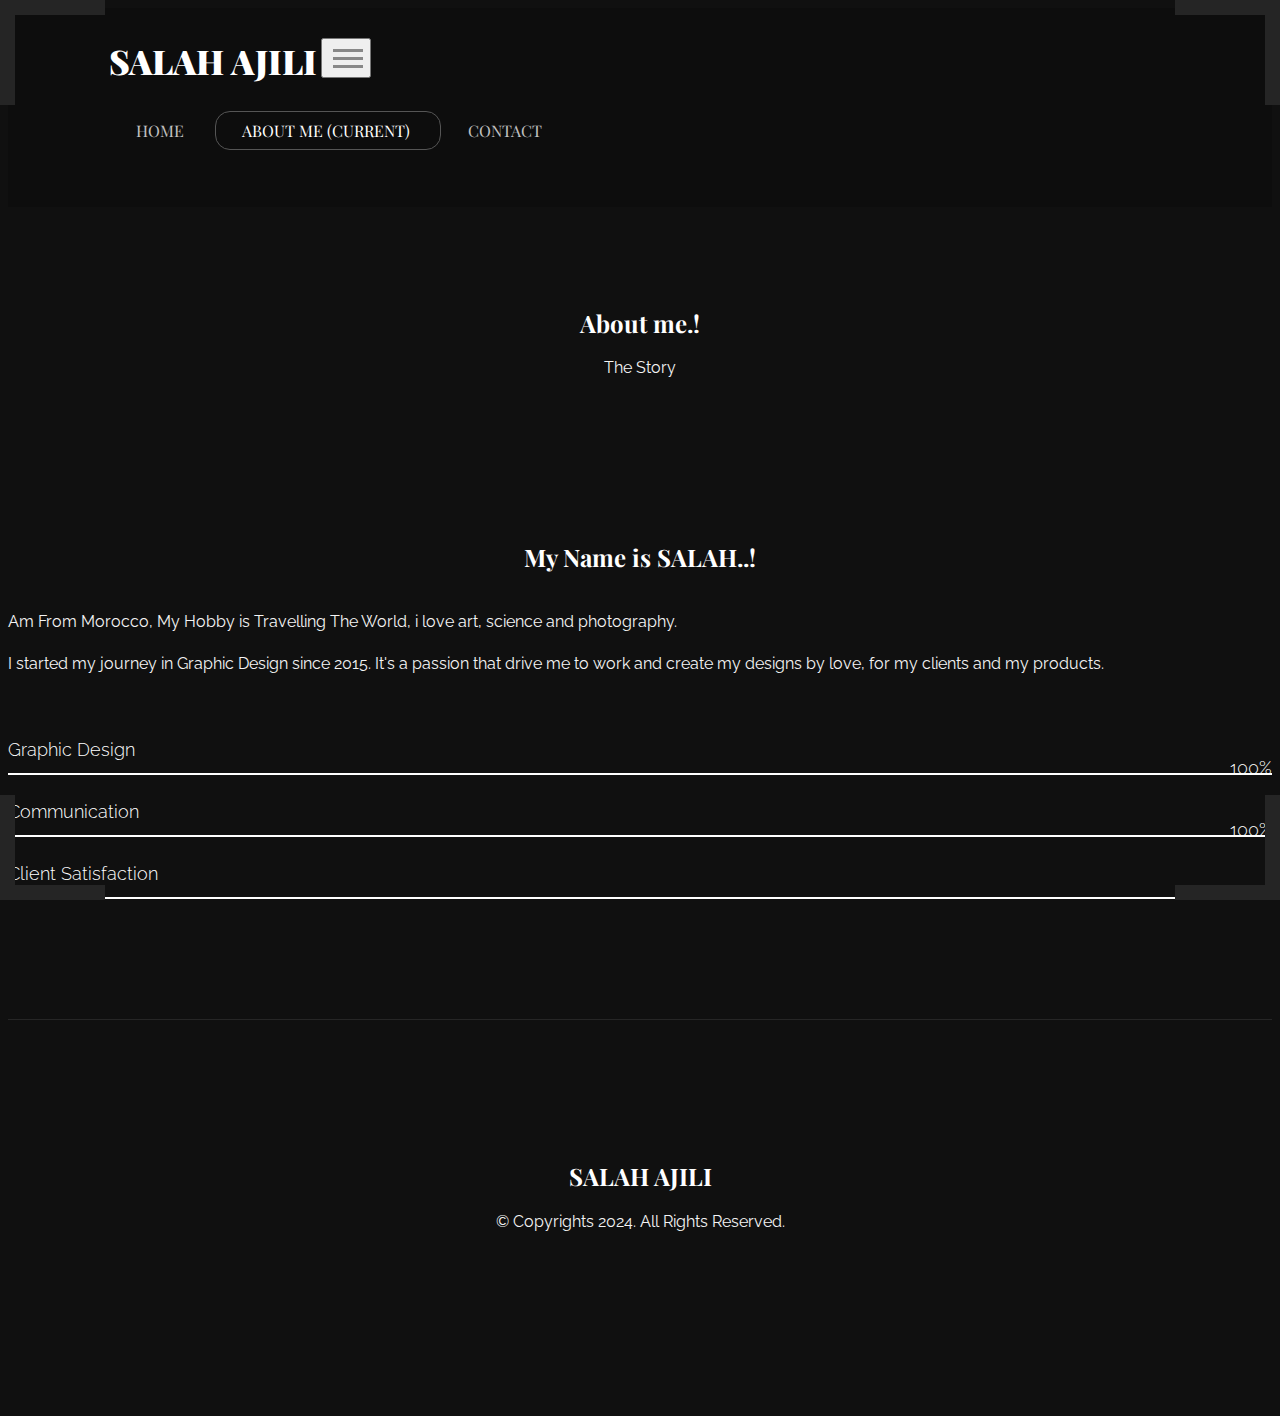
==== about-me.html @ 79df22bc "my project" ====
<!DOCTYPE html>
<html lang="en">
  <head>
    <meta charset="utf-8">
    <meta http-equiv="X-UA-Compatible" content="IE=edge">
    <meta name="viewport" content="width=device-width, initial-scale=1, shrink-to-fit=no">
    <!-- The above 3 meta tags *must* come first in the head; any other head content must come *after* these tags -->
    <title>Salah Ajili</title>
    <meta name="description" content="JPhotography Minimal Photographey/Photographer Portolio">
    
    <!-- Playfair Display - Raleway Fonts -->
    <link href="https://fonts.googleapis.com/css?family=Playfair+Display:700,900|Raleway:100,300,400,600,700" rel="stylesheet">

    <!-- Bootstrap -->
    <link rel="stylesheet" href="https://stackpath.bootstrapcdn.com/bootstrap/4.1.0/css/bootstrap.min.css" integrity="sha384-9gVQ4dYFwwWSjIDZnLEWnxCjeSWFphJiwGPXr1jddIhOegiu1FwO5qRGvFXOdJZ4" crossorigin="anonymous">

    <!-- Font Awesome Icons -->
    <link rel="stylesheet" href="https://use.fontawesome.com/releases/v5.0.10/css/all.css" integrity="sha384-+d0P83n9kaQMCwj8F4RJB66tzIwOKmrdb46+porD/OvrJ+37WqIM7UoBtwHO6Nlg" crossorigin="anonymous">
    <!-- Custom Styles -->
    <link rel="stylesheet" href="css/style.css">
    <link rel="stylesheet" type="text/css" href="css/dark-theme.css">

    <!-- HTML5 shim and Respond.js for IE8 support of HTML5 elements and media queries -->
    <!-- WARNING: Respond.js doesn't work if you view the page via file:// -->
    <!--[if lt IE 9]>
      <script src="https://oss.maxcdn.com/html5shiv/3.7.3/html5shiv.min.js"></script>
      <script src="https://oss.maxcdn.com/respond/1.4.2/respond.min.js"></script>
    <![endif]-->
  </head>
  <body>
    <header class="container-fluid">
      <nav class="navbar navbar-expand-lg navbar-light bg-light">
        <a class="navbar-brand" href="index.html">SALAH AJILI</a>
        <button class="navbar-toggler" type="button" data-toggle="collapse" data-target="#navbarDefault" aria-controls="navbarDefault" aria-expanded="false" aria-label="Toggle navigation">
          <span class="icon-bar i1"></span>
          <span class="icon-bar i2"></span>
          <span class="icon-bar i3"></span>
        </button>

        <div class="collapse navbar-collapse" id="navbarDefault">
          <ul class="navbar-nav ml-auto">
            <li class="nav-item">
              <a class="nav-link" href="index.html">HOME </a>
            </li>
            <li class="nav-item active">
              <a class="nav-link" href="about-me.html">ABOUT ME <span class="sr-only">(current)</span></a>
            </li>
            <li class="nav-item">
              <a class="nav-link" href="contact.html">CONTACT</a>
            </li>
          </ul>
          
        </div>
      </nav>
    </header>

    <!-- Corner Borders -->
    <section class="borders">
      <div class="brTR">
      </div>
      <div class="brTL">
      </div>
      <div class="brBL">
      </div>
      <div class="brBR">
      </div>
    </section>

    <section class="about-me">
      <div class="container">
        <div class="section-title">
          <h2>About me.!</h2>
          <p>The Story</p>
        </div>
        <div class="row">
          <div class="col-md-12 my-name">
            <h2>My Name is SALAH..!</h2>
          </div>
          <div class="col-md-4 offset-md-2">
            <p class="text-justify"> Am From Morocco, My Hobby is Travelling The World, i love art, science and photography.</p>
          </div>
          <div class="col-md-4">
            <p class="text-justify"> I started my journey in Graphic Design since 2015. It's a passion that drive me to work and create my designs by love, for my clients and my products. </p>
          </div>

          <div class="col-md-8 offset-md-2">
            <div class="progress-bars">
              <div class="p-bar" style="width:100%">
                <p>Graphic Design</p>
                  <p class="text-right">100%</p>
              </div>
              <div class="p-bar" style="width:100%">
                <p>Communication</p>
                  <p class="text-right">100%</p>
              </div>
              <div class="p-bar" style="width:100%">
                <p>Client Satisfaction</p>
                  <p class="text-right">100%</p>
              </div>
            </div>
            
          </div>
        </div>

      </div>
    </section>

    <footer>
      <div class="container-fluid">
            <div class="footer-info">
              <div class="footer-title">
                <h2>SALAH AJILI</h2>
                <p>&copy; Copyrights 2024. All Rights Reserved.</p>
              </div>
              <div class="footer-social">
                <a href=""><i class="fab fa-dribbble"></i></a>
                <a href=""><i class="fab fa-behance"></i></a>
                <a href=""><i class="fab fa-instagram"></i></a>
                <a href=""><i class="fab fa-500px"></i></a>
                <a href=""><i class="fab fa-flickr"></i></a>
                <a href=""><i class="fab fa-facebook"></i></a>
                <a href=""><i class="fab fa-twitter"></i></a>
              </div>
            </div>
      </div>
    </footer>

    <!-- jQuery first, then Popper.js, then Bootstrap JS -->
    <script src="https://code.jquery.com/jquery-3.3.1.slim.min.js" integrity="sha384-q8i/X+965DzO0rT7abK41JStQIAqVgRVzpbzo5smXKp4YfRvH+8abtTE1Pi6jizo" crossorigin="anonymous"></script>
    <script src="https://cdnjs.cloudflare.com/ajax/libs/popper.js/1.14.0/umd/popper.min.js" integrity="sha384-cs/chFZiN24E4KMATLdqdvsezGxaGsi4hLGOzlXwp5UZB1LY//20VyM2taTB4QvJ" crossorigin="anonymous"></script>
    <script src="https://stackpath.bootstrapcdn.com/bootstrap/4.1.0/js/bootstrap.min.js" integrity="sha384-uefMccjFJAIv6A+rW+L4AHf99KvxDjWSu1z9VI8SKNVmz4sk7buKt/6v9KI65qnm" crossorigin="anonymous"></script>
    <script src="js/custom.js"></script>
  </body>
</html>
---- css/style.css ----
/*
==============
Template Name : JPhotography Minimal Photographey Portfolio HTML5 Template
Author Name : Muse-Master (Dasagani Ramesh Goud)
Version : 1.0
==============
CSS Styles Content Table
1. Global Styles
2. Nav Bar Styles
3. Home Page Gallery
4. About Me Page
5. Contact Page
6. Project Single
7. Footer Global Styles
*/

/*===========
Global Styles
=============*/
body {
    font-family: 'Playfair Display', serif;
}

h1, h2, h3, a, .btn{
    font-family: 'Playfair Display', serif;
    color: #252525;
}

h2 {
    margin-bottom: 0;
}

h4, h5, h6, p {
    font-family: 'Raleway', sans-serif;
    color: #696969;
}

p {
    line-height: 1.7;
}


h1 {
    font-size: 36px;
    font-weight: 900;
}

.h3, h3 {
    font-size: 24px;
}

h5 {
    font-size: 16px;
}


.img-center {
    display: block;
    margin: 0 auto;
}

.text-justify {
    text-align: justify;
}

.btn-lg {
    padding: 12px 68px;
}
.btn {
    padding: 10px 40px;
}

.btn {
    background-color: #252525;
    border: 1px solid #252525;
    color: #fff;
}

.btn:hover {
    background-color: #fff;
    border-color: #252525;
    color: #252525;
}

.btn.btn-invert {
    background-color: #fff;
    border: 1px solid #252525;
    color: #252525;
    border-radius: 2px;

}
.btn.btn-invert:hover {
    background-color: #252525;
    border: 1px solid #252525;
    color: #fff;
}

.mgR-20px {
    margin-right: 20px;
}


/*=============================
CSS Smooth Aiimation Transition
=============================*/
.item-inner,
.controls button,
.item-hover .hover-text,
.item-hover, 
.home-gallery .thumb-a,
.hover-text h3,
.swiper-button-prev, 
.swiper-button-next,
footer a{
    -webkit-transition: all 0.25s ease-in-out;
    -moz-transition: all 0.25s ease-in-out;
    -ms-transition: all 0.25s ease-in-out;
    -o-transition: all 0.25s ease-in-out;
    transition: all 0.25s ease-in-out;
}


/*============
Nav Bar Styles
==============*/

.container-fluid .navbar {
    padding: 30px 8%;
}

.navbar-brand {
    font-size: 34px;
    font-weight: 900;
}

.navbar-default .navbar-brand, 
.navbar-default .navbar-brand:focus, 
.navbar-default .navbar-brand:hover {
    color: #252525;
}

.dropdown-menu > li > a {
    padding: 10px 20px;
    font-size: 16px;
    color: #555;
}

.navbar-light .navbar-nav .nav-link {
    padding-right: 16px;
    padding-left: 16px;
}

.navbar-light .navbar-nav .nav-link:hover {
    color: #252525;
}


.navbar-light .navbar-nav > .active > a,
.navbar-light .navbar-nav > .active > a:focus, 
.navbar-light .navbar-nav > .active > a:hover {
    color: #252525;
    background-color: transparent;
}

.navbar-toggler > .i1{
    top:9px;
}

.navbar-toggler > .i2{
    top:17px;
}

.navbar-toggler > .i3{
    top:25px;
}

.navbar-toggler.active > .i2{
    opacity:0;
}
.navbar-toggler.active > .i1,
.navbar-toggler.active > .i3{
    top:17px;
}

.navbar-toggler.active > .i1{
    -webkit-transform:rotate(45deg);
    -moz-transform:rotate(45deg);
    -ms-transform:rotate(45deg);
    -o-transform:rotate(45deg);
    transform:rotate(45deg);
}
.navbar-toggler.active > .i3{
    -webkit-transform:rotate(-45deg);
    -moz-transform:rotate(-45deg);
    -ms-transform:rotate(-45deg);
    -o-transform:rotate(-45deg);
    transform:rotate(-45deg);
}

.navbar-toggler {
    position: relative;
    width: 50px;
    height: 40px;
}
.navbar-toggler > .icon-bar {
    position: absolute;
    width: 30px;
    left: 10px;
    margin: 0 !important;
    -webkit-transition: all .3s ease;
    -moz-transition: all .3s ease;
    transition: all .3s ease;
    background-color: #888;
    height: 3px;
}


/*Borders*/

.borders div {
    z-index: 9999;
    pointer-events: none;
    background-color: transparent;
    border-color: #252525;
    border-style: solid;
    height: 90px;
    position: fixed;
    width: 90px;
}

.brTR {
    border-width: 15px 15px 0 0;
    right: 0;
    top: 0;
}

.brTL {
    border-width: 15px 0 0 15px;
    top: 0;
    left: 0;
}

.brBL {
    border-width: 0 0 15px 15px;
    bottom: 0;
    left: 0;
}

.brBR {
    border-width: 0 15px 15px 0;
    bottom: 0;
    right: 0;
}


/*=========
Header Text
===========*/

#hero-text {
    padding-top: 110px;
    padding-bottom: 110px;
    text-align: center;
    margin-bottom: 0;
}

#hero-text h2 {
    font-size: 32px;
    padding-bottom: 10px;
    font-weight: 900;
}

#hero-text h5 {
    margin-top: 0;
    letter-spacing: 6px;
    color: #696969;
}

/*==========
Home Gallery
==========*/


h4 {
    color: grey;
    font-size: 24px;
    font-weight: 400;
}

#portfolio p {
    color: grey;
    font-size: 12px;
    font-weight: 200;
}

a {
    color: #cd6839;
}

.content {
    width: 100%;
    margin: 0 auto;
    padding: 0px;
    text-align: center;
}

.single-content img {
    width: 290px;
    height: 100%;
    margin: 10px;
}

.filters {
    width: 100%;
    text-align: center;
}

ul {
    list-style: none;
    padding: 20px 0;
}

nav li {
    display: inline;
    padding: 8px 18px;
    font-size: 16px;
    color: #636363;
    font-weight: 400;
    cursor: pointer;
    text-transform: uppercase;
    border: 1px solid transparent;
    text-align: center;
}

nav li:hover {
    color: #a6a6a6;
}

nav li.active {
    color: #ccc;
    border: 1px solid #ccc;
    border-radius: 15px;
}



.item-inner {
    background: #fff;
    -webkit-box-shadow: 0px 3px 7px rgba(0, 0, 0, 0.1);
    -moz-box-shadow: 0px 3px 7px rgba(0, 0, 0, 0.1);
    box-shadow: 0px 3px 7px rgba(0, 0, 0, 0.1);
}

.item-hover {
    position: absolute;
    bottom: 15px;
    left: 15px;
    width: auto;
    background-color: rgba(0, 0, 0, 0.9);
    z-index: 7;
    opacity: 0;
    visibility: hidden;
    right: 15px;
    text-align: center;
    margin: 0 auto;
}

.item-a.hovered .item-img {
    bottom: 0px;
}


.hover-text h3{
    margin: 0;
    color: #fff;
}

.item-hover .hover-text {
    padding: 14px 0 18px;
    bottom: -16px;
    position: relative;
    left: 0;
    text-align: center;
    right: 0;
}

a {
    text-decoration: none;
}
a:hover {
    text-decoration: none;
}


.item-inner:hover {
    border-radius: 6px;
}

.thumb-a:hover .item-hover{
    opacity: 1;
    visibility: visible;
    border-radius: 4px;
}
.thumb-a:hover .item-hover .hover-text{
    bottom: 0;

}


/*===========
Home Page Gallery
============*/

/*Mix Controls*/
.controls button {
    background-color: transparent;
    border-radius: 25px;
    padding: 10px 25px;
    color: #7C7C7C;
    cursor: pointer;
    border: 1px solid transparent;
}

.controls button:hover, .controls button.mixitup-control-active {
    border: 1px solid #656565;
    border-radius: 25px;
    color: #656565;
}

.controls {
    text-align: center;
    margin: 0 auto;
    padding-bottom: 10px;
}

.controls button:focus {
    outline: none;
}
/*Mix Controls End*/

.mix-container {
    overflow: hidden;
    margin: 0 auto;
}

.home-gallery {
    width: 100%;
    max-width: 2000px;
    display: inline-block;
    padding: 0 7.5px;
}

.home-gallery .mix {
    display: block;
    padding: 7.5px;
    width: 25%;
    float: left;
}

.home-gallery .mix a:before {
    bottom: 0px;
pointer-events: none;
right: 0px;
box-shadow: inset 0px 0px 60px rgba(0,0,0,0.2), inset 0px 0px 60px rgba(0,0,0,0.2);
position: absolute;
transition: box-shadow 0.2s ease-in-out 0s;
left: 0px;
top: 0px;
content: "";
-webkit-transition: box-shadow 0.2s ease-in-out 0s;
}

.home-gallery .mix:hover a:before {
box-shadow: inset 0px 0px 20px rgba(0,0,0,0.1), inset 0px 0px 20px rgba(0,0,0,0.1);
}

.home-gallery .thumb-a {
    display: flex;
    position: relative;
    overflow: hidden;
    max-height: 340px;
}

.home-gallery .item-img {
    display: inline-block;
    margin: 0 auto;
}

.home-gallery .item-img img {
    max-width: 100%;
}


.section-title {
    text-align: center;
    padding-top: 80px;
    padding-bottom: 80px;
}

.section-title p {
    margin-bottom: 0;
}

/*============
About Me Page
=============*/
.my-name {
    text-align: center;
    padding-top: 60px;
    padding-bottom: 20px;
}

.about-me p {
    line-height: 26px;
}

.progress-bars {
    padding-top: 20px;
}

.p-bar {
    border-bottom: 2px solid #252525;
    padding-bottom: 10px;
    padding-top: 24px;
}

.p-bar p {
    display: inline;
    font-size: 18px;
    font-weight: 300;
    color: #252525;

}

.p-bar .text-right {
    float: right;
}

/*=============
Contact Page
=============*/
.contact a, .form-control {
    color: #696969;
    font-weight: 300;
    font-family: 'Raleway', sans-serif;
}

.contact .form-control {
    padding: 12px 18px;
}

.contact form .btn-lg {
    float: right;
}

.contact-info {
    margin-top: 100px;
}
.contact-info .card {
    background-color: #F4F4F4;
    border:none;
    padding: 50px 10px;
    text-align: center;
}
#map {
    display: block;
    width: 100%;
    height: 384px;
}

.contact-info .card p {
    margin-bottom: 0;
}
.contact-info .card .fas {
    display: block;
    font-size: 34px;
    color: #252525;
    padding-bottom: 16px;
}

.contact-info .card a, .contact-info .card p {
    font-size: 14px;
    line-height: 26px;
}


.contact-info .card a:hover {
    text-decoration: underline;
}

/*===============
Project Single
===============*/
.project-holder {
    max-height: 740px;
    overflow: hidden;
}

.project-details {
    padding-top: 30px;
}
.project-details h2 {
    margin-bottom: 16px;
}

.project-details p {
    font-weight: 300;
    text-align: justify;
}
.project-details .details-right {
    padding-top: 36px;
}

.project-details ul {
    padding: 10px 0;
    margin: 0;
}

.project-details ul li {
    display: inline-block;
    font-size: 16px;
}

.project-details ul > li:first-child {
    width: 80px;
}

.project-details .devider {
    padding-right: 12px;
}

.project-btns {
    padding-top: 26px;
}

.project-btns .btn {
    width: 160px;
}

.swiper-button-prev, .swiper-button-next {
    background-image: none;
    width: auto;
    height: auto;
    background-color: #252525;
    color: #fff;
    padding: 10px 14px;
    border-radius: 2px;
}

.project-holder .project-video {
    width: 100%;
    height: 624px;
}

/*===================
Footer Global Styles
=====================*/
.footer-info {
    padding: 120px 0;
    text-align: center;
    border-top: 1px solid #E3E3E3;
    margin-top: 120px;
}

footer a {
    font-size: 28px;
    padding: 0 16px;
}

footer a, footer a:link {
    text-decoration: none;
    color: #777;
}

footer a:hover {
    color: #202020;
}



/*========================================
========================================
======= Responsive Media Queries =======
========================================
========================================*/
@media only screen and (max-width: 1500px) {
    nav li {
        padding: 8px 10px; 
    }
    .home-gallery .mix {
        width: 33.333%;
    }
}

@media only screen and (max-width: 1199px) {
    nav li {
        padding: 6px 8px; 
    }
    .navbar-light .navbar-nav .nav-link {
        padding-right: 10px;
        padding-left: 10px;
    }
    h1 {
        font-size: 34px;
    }
    #hero-text h2 {
        font-size: 28px;
    }
    #hero-text h5 {
        letter-spacing: 3px;
    }
    .h3, h3 {
        font-size: 18px;
    }
    .project-holder .project-video {
        height: 523px;
    }
}

@media only screen and (max-width: 991px) {
    #hero-text h2 {
        font-size: 20px;
    }
    h1 {
        font-size: 32px;
    }
    #hero-text h2 {
        font-size: 20px;
        padding-top: 2px;
        padding-bottom: 6px;
    }
    .project-holder .project-video {
        height: 388px;
    }
}

@media only screen and (max-width: 960px) {
    .home-gallery .mix {
        width: 50%;
    }
}

@media only screen and (max-width: 767px) {
    .borders div {
        display: none;
    }
    #hero-text {
        padding-bottom: 80px;
    }
    .navbar-brand {
        font-size: 28px;
    }
    .home-gallery .mix {
        padding: 10px;
    }
    .item-hover .hover-text {
        padding: 8px 0 12px;
    }
    #map {
        margin-top: 40px;
    }
    .contact-info .card {
        padding: 30px 10px;
        margin-top: 2px;
        margin-bottom: 2px;
    }
    .project-holder .project-video {
        height: 287px;
    }
    .footer-info {
        padding: 80px 0;
        margin-top: 80px;
    }
}

@media only screen and (max-width: 580px) {
    .navbar-brand {
        font-size: 22px;
    }
    .home-gallery .mix {
        width: 100%;
    }
    .home-gallery .thumb-a {
        max-height: 240px;
    }
    .controls button {
        padding: 4px 12px;
    }
    .container-fluid {
        padding-right: 15px;
        padding-left: 15px;
    }
    .borders div {
        height: 80px;
        width: 80px;
    }
    .brTR {
        border-width: 15px 15px 0 0;
        right: 0;
        top: 0;
    }
    .brTL {
        border-width: 15px 0 0 15px;
        top: 0;
        left: 0;
    }

    .brBL {
        border-width: 0 0 15px 15px;
        bottom: 0;
        left: 0;
    }

    .brBR {
        border-width: 0 15px 15px 0;
        bottom: 0;
        right: 0;
    }
    footer a {
        font-size: 24px;
        padding: 0 6px;
    }
}

@media only screen and (max-width: 480px) {
    h1 {
        font-size: 26px;
    }
    #hero-text h5 {
        letter-spacing: 0;
    }
    #hero-text {
        padding-bottom: 60px;
        padding-top: 80px;
    }
    .h2, h2 {
        font-size: 22px;
    }
}
---- css/dark-theme.css ----
/*===============
Dark Theme Styles.
=================*/
body {
    background-color: #101010;
    color: #fff;
}

.container-fluid .navbar {
    background-color: #0D0D0D !important;
}

h4, h5, h6, p, #hero-text h5 {
    color: #f4f4f4;
}

.navbar .navbar-brand, 
.navbar .navbar-brand:focus, 
.navbar .navbar-brand:hover,
h1, h2, h3, a, .btn, 
.p-bar p,
.dropdown-menu > li > a,
.navbar-light .navbar-nav .nav-link, 
.navbar-light .navbar-nav .nav-link:hover,
.navbar-light .navbar-nav > .active > a,
.navbar-light .navbar-nav > .active > a:focus, 
.navbar-light .navbar-nav > .active > a:hover,
.contact-info .card .fas {
    color: #fff;
}

.navbar-light .navbar-nav .nav-link {
    opacity: 0.75;
}

.navbar-light .navbar-nav .nav-link:hover, .navbar-light .navbar-nav .nav-link.active {
    opacity: 1;
}

.navbar-light .navbar-nav .active > .nav-link, 
.navbar-light .navbar-nav .nav-link.active, 
.navbar-light .navbar-nav .nav-link.show, 
.navbar-light .navbar-nav .show > .nav-link {
    color: #fff;
    opacity: 1;
}

nav li.active {
    border: 1px solid #555555;
}

.controls button {
    color: #C0C0C0;
}

.footer-info {
    border-top: 1px solid #262626;
}

footer a:hover {
    color: #dddddd;
}

.p-bar {
    border-bottom: 2px solid #fff;
}

.form-control {
    color: #fff;
    background-color: #252525;
    border: 1px solid #252525;
}

.form-control:focus, .form-control:hover, .form-control:active {
    color: #fff;
    background-color: #212121;
    border-color: #80bdff;
}

.contact-info .card {
    background-color: #212121;
}

.contact a, .form-control {
    color: #f4f4f4;
}

.controls button:hover, .controls button.mixitup-control-active {
    border: 1px solid #fff;
    color: #fff;
}
.contact a, .form-control {
    font-weight: 400;
}

.form-control::placeholder {
    color: #c9c9c9;
}
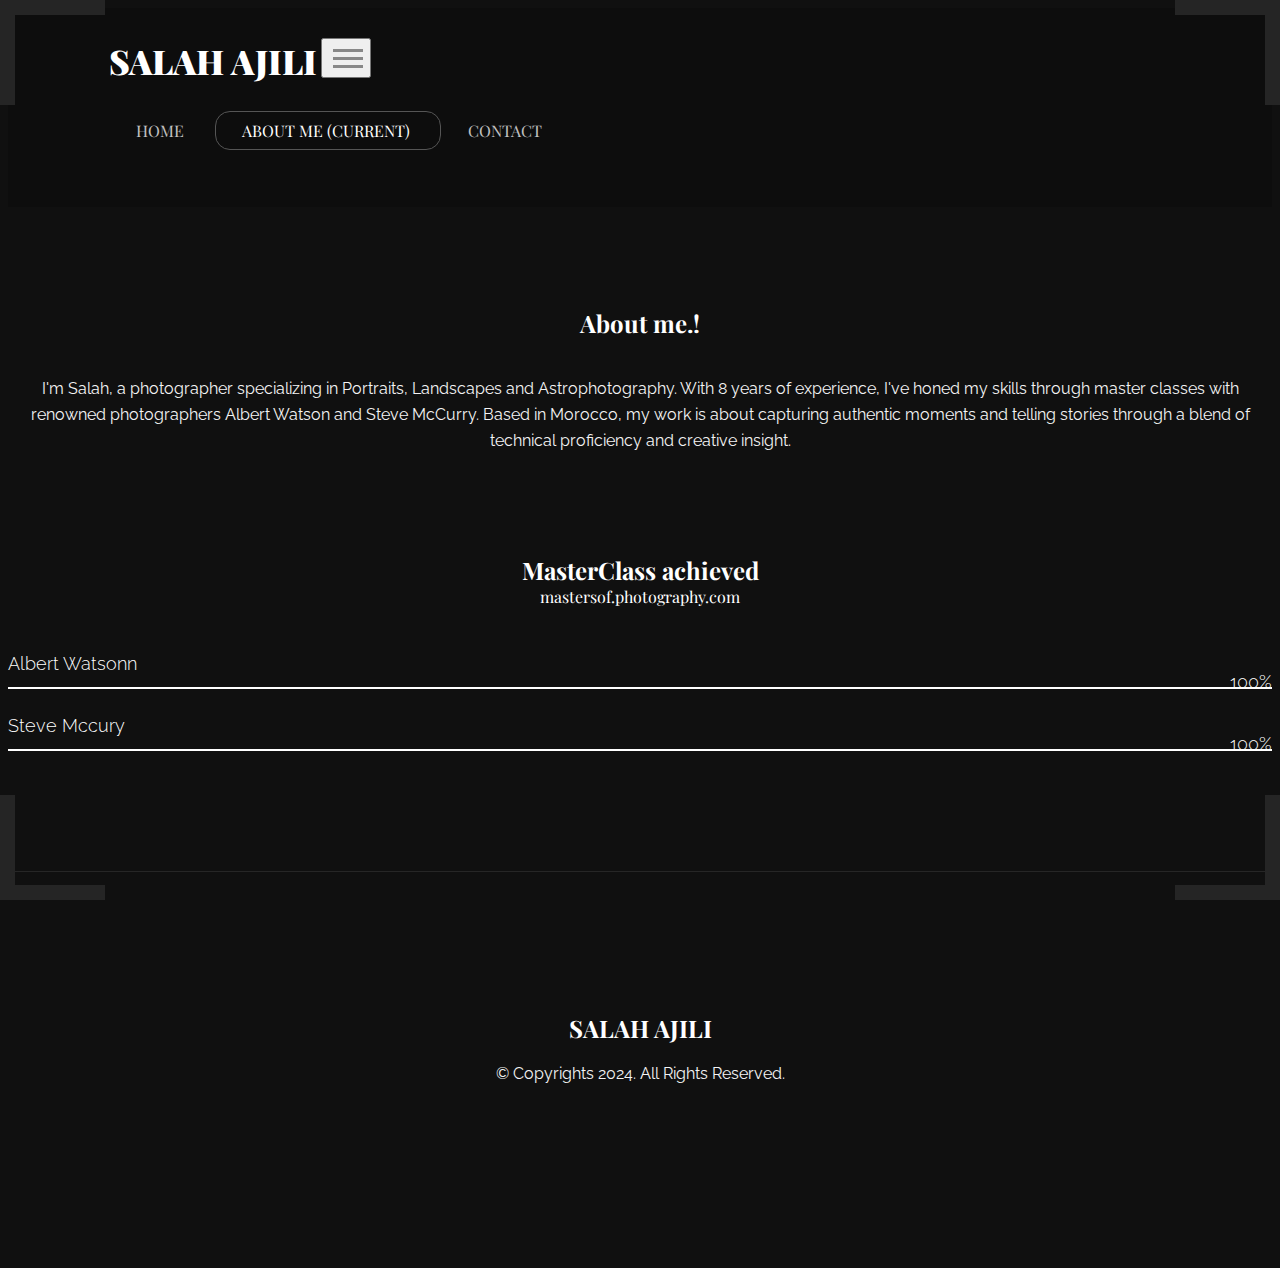
==== commit 36e881a3: "hh" ====
--- a/about-me.html
+++ b/about-me.html
@@ -70,31 +70,28 @@
       <div class="container">
         <div class="section-title">
           <h2>About me.!</h2>
-          <p>The Story</p>
+          <br>
+          <p 
+            letter-spacing: 2px;
+            line-height: 1.6; 
+          
+          >I'm Salah, a photographer specializing in Portraits, Landscapes and Astrophotography. With 8 years of experience, I've honed my skills through master classes with renowned photographers Albert Watson and Steve McCurry. Based in Morocco, my work is about capturing authentic moments and telling stories through a blend of technical proficiency and creative insight.</p>
         </div>
         <div class="row">
-          <div class="col-md-12 my-name">
-            <h2>My Name is SALAH..!</h2>
-          </div>
-          <div class="col-md-4 offset-md-2">
-            <p class="text-justify"> Am From Morocco, My Hobby is Travelling The World, i love art, science and photography.</p>
-          </div>
-          <div class="col-md-4">
-            <p class="text-justify"> I started my journey in Graphic Design since 2015. It's a passion that drive me to work and create my designs by love, for my clients and my products. </p>
-          </div>
 
           <div class="col-md-8 offset-md-2">
+            <div style="text-align: center;">
+              <h2>MasterClass achieved</h2>
+              <a href="https://mastersof.photography/">mastersof.photography.com</a>
+          </div>
+          
             <div class="progress-bars">
               <div class="p-bar" style="width:100%">
-                <p>Graphic Design</p>
+                <p>Albert Watsonn</p>
                   <p class="text-right">100%</p>
               </div>
               <div class="p-bar" style="width:100%">
-                <p>Communication</p>
-                  <p class="text-right">100%</p>
-              </div>
-              <div class="p-bar" style="width:100%">
-                <p>Client Satisfaction</p>
+                <p>Steve Mccury</p>
                   <p class="text-right">100%</p>
               </div>
             </div>
--- a/css/style.css
+++ b/css/style.css
@@ -478,12 +478,13 @@
     display: flex;
     position: relative;
     overflow: hidden;
-    max-height: 340px;
+    max-height: 500px;
 }
 
 .home-gallery .item-img {
     display: inline-block;
     margin: 0 auto;
+    
 }
 
 .home-gallery .item-img img {
@@ -555,12 +556,19 @@
 
 .contact-info {
     margin-top: 100px;
+    display: flex;  /* Enable Flexbox */
+    justify-content: center; /* Center horizontally */
+    align-items: center; /* Center vertically */
+    text-align: center; /* Center text for the content */
 }
 .contact-info .card {
     background-color: #F4F4F4;
     border:none;
     padding: 50px 10px;
     text-align: center;
+    box-shadow: 0 2px 4px rgba(0,0,0,0.1); /* Optional: Adds a subtle shadow around the card */
+        /* Additional styling as needed */
+      
 }
 #map {
     display: block;
@@ -781,7 +789,7 @@
         width: 100%;
     }
     .home-gallery .thumb-a {
-        max-height: 240px;
+        max-height: 400px;
     }
     .controls button {
         padding: 4px 12px;
@@ -836,4 +844,254 @@
     .h2, h2 {
         font-size: 22px;
     }
-}+}
+
+/* The Modal (background) */
+.modal {
+    display: none; /* Hidden by default */
+    position: fixed; /* Stay in place */
+    z-index: 2; /* Sit on top */
+    padding-top: 100px; /* Location of the box */
+    left: 0;
+    top: 0;
+    width: 100%; /* Full width */
+    height: 100%; /* Full height */
+    overflow: auto; /* Enable scroll if needed */
+    background-color: rgb(0,0,0); /* Fallback color */
+    background-color: rgba(0,0,0,0.9); /* Black w/ opacity */
+  }
+  
+  /* Modal Content (image) */
+  .modal-content {
+    margin: auto;
+    display: block;
+    width: 80%;
+    max-width: 700px;
+  }
+  
+  /* Caption of Modal Image */
+  #caption {
+    margin: auto;
+    display: block;
+    width: 80%;
+    max-width: 700px;
+    text-align: center;
+    color: #ccc;
+    padding: 10px 0;
+    height: 150px;
+  }
+  
+  /* The Close Button */
+  .close {
+    position: absolute;
+    top: 15px;
+    right: 35px;
+    color: #f1f1f1;
+    font-size: 40px;
+    font-weight: bold;
+    transition: 0.3s;
+  }
+  
+  .close:hover,
+  .close:focus {
+    color: #bbb;
+    text-decoration: none;
+    cursor: pointer;
+  }
+  
+  /* Style the Previous and Next buttons */
+.prev, .next {
+    cursor: pointer;
+    position: absolute;
+    top: 50%;
+    width: auto;
+    padding: 16px;
+    margin-top: -50px;
+    color: white;
+    font-weight: bold;
+    font-size: 20px;
+    transition: 0.6s ease;
+    border-radius: 0 3px 3px 0;
+    user-select: none;
+    -webkit-user-select: none;
+  }
+  
+  /* Position the "next button" to the right */
+  .next {
+    right: 0;
+    border-radius: 3px 0 0 3px;
+    cursor: pointer;
+    position: absolute;
+    top: 50%;
+    transform: translateY(-50%);
+    z-index: 1052;
+    color: #fff;
+  }
+  
+  /* Position the "previous button" to the left */
+  .prev {
+    left: 0;
+    border-radius: 3px 0 0 3px;
+    cursor: pointer;
+    position: absolute;
+    top: 50%;
+    left: 10px; /* Adjust as needed */
+    transform: translateY(-50%);
+    z-index: 1052;
+    color: #fff;
+  }
+  
+  /* On hover, add a black background color with a little bit see-through */
+  .prev:hover, .next:hover {
+    background-color: rgba(0,0,0,0.8);
+    color: #ddd; /* Example color change */
+  }
+  
+ /* Modal Content - Image */
+.modal-content {
+    width: 90%; /* You might want to contain the width to ensure some space around the image */
+    height: auto;
+    margin: auto;
+    display: block; /* Ensure it's block to center it with margin */
+  }
+  
+  /* Ensure the image fits the screen on mobile devices */
+  @media only screen and (max-width: 768px) { /* Adjust the max-width as needed for your design */
+    .modal-content {
+      width: 100%; /* Full width of the modal */
+      max-height: 80vh; /* Limit the height to the viewport height */
+      object-fit: contain; /* Will ensure the image is fully visible */
+    }
+    
+    .prev, .next {
+      top: 50%; /* Center vertically */
+    }
+    
+    .close {
+      top: 5px; /* Ensure it's at the top */
+      right: 15px; /* Right side and a bit inside */
+      font-size: 30px; /* Visible but not too large */
+    }
+  
+    /* Adjust the modal itself to have a bit of padding around */
+    .modal {
+      padding-top: 10vh; /* Adjust as needed to give some space at the top */
+    }
+  }
+  
+
+  @media only screen and (max-width: 768px) {
+    .image-container {
+      height: auto; /* Adjust height as needed */
+      width: 100%; /* Maintain full width */
+      overflow: hidden; /* Hide the overflow if you want to crop */
+    }
+  
+    .image-container img {
+      height: auto; /* Allow height to adjust to maintain aspect ratio */
+      width: 100%; /* Make image fill the container width */
+      object-fit: cover; /* This will cover the area of the container, potentially cropping the image */
+    }
+  }
+  
+  /* Slideshow container */
+
+  /* Hide the images by default */
+  .slide {
+    opacity: 0;
+    position: absolute;
+    top: 0;
+    left: 0;
+    width: 100%; /* Make the slides fill the container */
+    background-size: cover; /* Cover the entire area of the container */
+    background-position: center; /* Center the background image */
+    transition: opacity 1s ease-in-out;
+    width: 100%; /* Full width of the container */
+    height: auto; /* Adjust the height automatically */
+    object-fit: cover; 
+  }
+  
+  /* Fading animation */
+  .fade {
+    -webkit-animation-name: fade;
+    -webkit-animation-duration: 2.5s;
+    animation-name: fade;
+    animation-duration: 2.5s;
+    animation-timing-function: ease-in-out; /* This ensures the animation has a smooth start and end */
+  }
+  
+  @keyframes fade {
+    from {opacity: 0.4} 
+    to {opacity: 1}
+  }
+  
+  /* Show the first image */
+  .slide:first-child {
+    display: block;
+  }
+  .slideshow-container {
+    position: relative;
+    max-width: 100vw; /* 100% of the viewport width */
+    height: auto; /* 90% of the viewport height */
+    margin: auto; /* Center the container */
+    overflow: hidden; /* Hide the overflow */
+
+  }
+  .slide.active {
+    opacity: 1;
+    position: relative;
+  }
+
+  .achievement-card {
+    display: flex;
+    align-items: center;
+    background-color: #f2f2f2;
+    border-radius: 8px;
+    padding: 20px;
+    box-shadow: 0 4px 6px rgba(0,0,0,0.1);
+    margin: 20px 0;
+  }
+  
+  .achievement-icon img {
+    width: 60px; /* Adjust size as needed */
+    height: 60px; /* Adjust size as needed */
+    border-radius: 50%; /* Circular badge/icon */
+    margin-right: 20px;
+  }
+  
+  .achievement-info {
+    color: #333;
+  }
+  
+  .achievement-title {
+    margin: 0;
+    color: #007bff; /* Adjust color as needed */
+    font-weight: bold;
+  }
+  
+  .achievement-description {
+    margin: 5px 0 0;
+    font-size: 14px;
+  }
+
+
+    .center-text {
+      text-align: center;
+    }
+    .copy-btn {
+      display: block;
+      width: 100px;
+      margin: 20px auto;
+      padding: 10px;
+      text-align: center;
+      background-color: #4d4d4d;
+      color: white;
+      border: none;
+      border-radius: 5px;
+      cursor: pointer;
+      font-size: 12px; /* Adjust the size as needed */
+
+    }
+    .copy-btn:hover {
+        background-color: #858484; /* Darker shade when hovered */
+      }